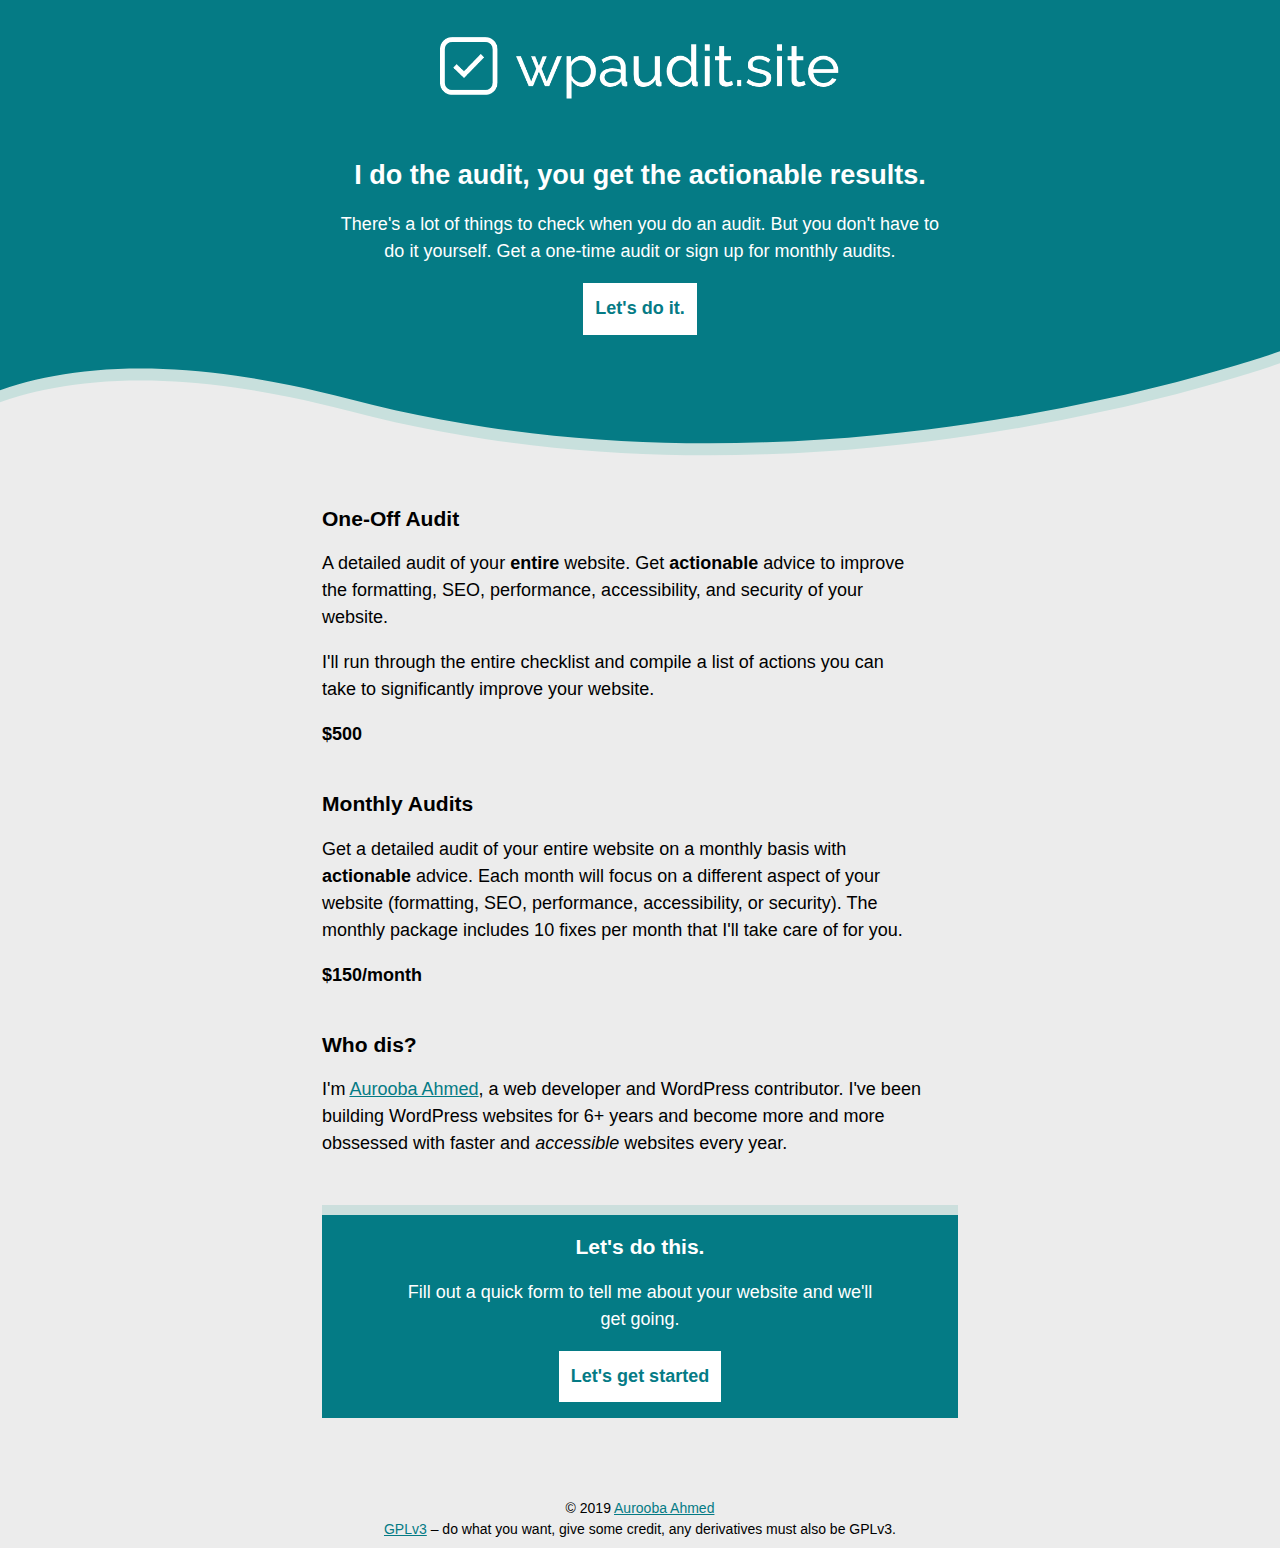
==== audit.html @ 636abbc1 "updated audit page and added security section" ====
<!doctype html>
<html lang="en" dir="ltr">
    <head>
        <!-- Primary Meta Tags -->
        <meta charset="UTF-8">
        <meta name="viewport" content="width=device-width, initial-scale=1.0">
        <title>WPAudit – WordPress Website Audit Checklist</title>
        <meta name="title" content="WPAudit – WordPress Website Audit Checklist">
        <meta name="description" content="Quickly audit your WordPress website. A helpful checklist to audit your website for formatting, WordPress specific optimization, accessibility, performance, and security. Best used before a launch or on a monthly basis.">
        <meta name="keywords" content="wordpress checklist, wordpress audit, site audit, web performance checklist, web accessibility checklist, html checklist, css checklit, javascript checklist, frontend checklist, developer checklist">
        
        <link rel="preload" href="css/webfonts.css" as="style">
        <link rel="stylesheet" href="css/style.css">
        <link rel="apple-touch-icon-precomposed" sizes="144x144" href="assets/imgs/wpauditsite-icon.png">

        <!-- Open Graph / Facebook -->
        <meta property="og:type" content="website">
        <meta property="og:url" content="https://wpaudit.site/">
        <meta property="og:title" content="WordPress Website Audit Checklist">
        <meta property="og:description" content="Quickly audit your WordPress website. A helpful checklist to audit your website for formatting, WordPress specific optimization, accessibility, performance, and security. Best used before a launch or on a monthly basis.">
        <meta property="og:image" content="assets/imgs/logo.jpg">

        <!-- Twitter -->
        <meta property="twitter:card" content="summary_large_image">
        <meta property="twitter:url" content="https://wpaudit.site/">
        <meta property="twitter:title" content="WordPress Website Audit Checklist">
        <meta property="twitter:description" content="Quickly audit your WordPress website. A helpful checklist to audit your website for formatting, WordPress specific optimization, accessibility, performance, and security. Best used before a launch or on a monthly basis.">
        <meta property="twitter:image" content="assets/imgs/logo.jpg">
        
        <meta property="copyright" content="GPL License, created by Aurooba Ahmed">
        <link rel="shortcut icon" href="assets/imgs/favicon.png">
    </head>
    <body>
        <header class="site-header">
            <h1><a href="/"><img src="assets/imgs/logo-transparent.png" alt="WP Audit Site"></a></h1>
            <a class="skip-link screen-reader-text" href="#main">Skip to content (press enter)</a>
            <h2>I do the audit, you get the actionable results.</h2>
            <p>There's a lot of things to check when you do an audit. But you don't have to do it yourself. Get a one-time audit or sign up for monthly audits.</p>
            <div class="button-wrapper"><a href="https://aurooba.com/audits" class="button">Let's do it.</a></div>
        </header>
        <main id="main" class="audit">
            <section>
                <h3>One-Off Audit</h3>
                <p>A detailed audit of your <strong>entire</strong> website. Get <strong>actionable</strong> advice to improve the formatting, SEO, performance, accessibility, and security of your website.</p>
                <p>I'll run through the entire checklist and compile a list of actions you can take to significantly improve your website.</p>
                <p><strong>$500</strong></p>
            </section>
            <section>
                 <h3>Monthly Audits</h3>
                 <p>Get a detailed audit of your entire website on a monthly basis with <strong>actionable</strong> advice. Each month will focus on a different aspect of your website (formatting, SEO, performance, accessibility, or security). The monthly package includes 10 fixes per month that I'll take care of for you.</p>
                 <p><strong>$150/month</strong></p>
            </section>
            <section>
                <h3>Who dis?</h3>
                <p>I'm <a href="https://auroobaahmed.com">Aurooba Ahmed</a>, a web developer and WordPress contributor. I've been building WordPress websites for 6+ years and become more and more obssessed with faster and <em>accessible</em> websites every year.</p>
            </section>
            <section class="cta">
                <h3>Let's do this.</h3>
                <p>Fill out a quick form to tell me about your website and we'll get going.</p>
                <a class="button" href="https://aurooba.com/audit">Let's get started</a>
            </section>
        </main>
        <footer>
            <p>&copy; 2019 <a href="https://auroobaahmed.com">Aurooba Ahmed</a></p>
            <p><a href="https://www.gnu.org/licenses/gpl-3.0.en.html">GPLv3</a> – do what you want, give some credit, any derivatives must also be GPLv3.</p>
        </footer>
        <script src="https://instant.page/3.0.0" type="module" defer integrity="sha384-OeDn4XE77tdHo8pGtE1apMPmAipjoxUQ++eeJa6EtJCfHlvijigWiJpD7VDPWXV1"></script>
    </body>
</html>
---- css/style.css ----
/*!
Author: Aurooba Ahmed
Author URI: http://auroobaahmed.com
Version: 0.1
*/*{box-sizing:border-box}body{font:18px/1.5 "raleway","Helvetica Neue","Helvetica","Arial",sans-serif;margin:0 auto}h1,h2,h3,h4,h5,h6{font-family:"raleway","Helvetica Neue","Helvetica","Arial",sans-serif;margin:2.5rem 0 1rem}p{max-width:600px;margin:0 auto 1em auto}ul li,ol li{margin-top:.5rem;max-width:600px}a,a:visited{color:#057b85;transition:color .5s ease}a:hover{color:#649662}img{height:auto;max-width:100%}pre{border:1px solid #057b85;overflow:auto}code{color:#057b85;display:inline-block}pre code{padding:1rem}blockquote{border-left:3px solid #047b85;font-size:110%;font-style:italic;margin:1rem 0;padding:.5rem 1rem}table{border-collapse:collapse;margin:2rem 0;text-align:left;width:100%}tr{border-bottom:1px solid #d3d3d3}th,td{padding:.5rem}hr{background:#d3d3d3;border:0;height:1px;margin:2rem 0}cite{display:block;font-size:smaller;margin-top:.5rem;font-style:normal}body{background:#ececec}main{max-width:1500px;margin:0 auto}main.audit{max-width:700px}main.audit p{margin-left:0}.button{display:inline-block;border:1px solid #fff;padding:.7rem;background:#fff;color:#057b85;text-decoration:none;font-weight:bold;transition:.5s ease all}.button:hover{border:1px solid #fff;background:transparent;color:#fff}a.skip-link,a.skip-link:visited{background:#fff;color:#057b85;left:-9999px;padding:.5rem;position:absolute;top:1rem;z-index:-10;font-weight:bold;display:block}a.skip-link:focus,a.skip-link:visited:focus{left:1rem;z-index:100}header.site-header{background:#057b85;color:#fff;padding:1rem 1rem 0rem 1rem;text-align:center;position:relative}header.site-header h1{margin-top:1rem}header.site-header h1 img{max-width:400px;width:100%}header.site-header .button-wrapper{padding-bottom:.5rem}header.site-header:after{background:url("../assets/imgs/header-blob2-01.svg") no-repeat center top;background-size:100%;content:"";height:100%;position:absolute;left:0;width:100%;margin-top:-1px}main{margin-top:10rem;padding:0 1rem}@media only screen and (min-width: 500px){main{padding:0 2rem}}.section-header{display:flex;align-items:center;justify-content:space-between;margin:3rem 0 1rem 0}.section-header:after{content:"hide";font-size:18px;opacity:.6;padding:.5rem 1rem;transition:.5s ease all}.section-header h3{margin:0}.section-header:hover:after{cursor:pointer;background:#fff;opacity:.8}input.section:focus+label.section-header:after{background:#fff}input.section:checked+label.section-header:after{content:"show"}input#formatting-seo:checked~section.formatting,input#performance:checked~section.performance,input#a11y:checked~section.a11y,input#security:checked~section.security{display:none}section.formatting,section.performance,section.a11y,section.security{display:grid;grid-template-columns:repeat(auto-fit, minmax(300px, 1fr));grid-gap:50px}section.formatting p,section.performance p,section.a11y p,section.security p{margin-left:0}@media only screen and (min-width: 850px){section.formatting,section.performance,section.a11y,section.security{display:grid;grid-template-columns:repeat(auto-fit, minmax(400px, 1fr));grid-gap:50px}}article.checklist-item{background-color:#fff;padding:1rem}article.checklist-item h4{margin:0;display:inline-block}input{position:absolute;height:1px;width:1px;overflow:hidden;clip:rect(1px 1px 1px 1px);clip:rect(1px, 1px, 1px, 1px)}input:focus+label.tickoff:before{box-shadow:0 0px 8px #5e9ed6}label.tickoff{position:relative;padding:1em 0;display:block}label.tickoff h4{padding-left:50px}label.tickoff:before{background-color:#fff;border:3px solid #ececec;border-color:#ececec;border-radius:7px;content:"";height:30px;position:absolute;top:calc(50% - 20px);transition:.5s ease background-color,.5s ease border-color;width:30px}label.tickoff:hover{cursor:pointer}input[type=checkbox]:checked+label.tickoff:before{background:url("data:image/svg+xml,%3Csvg xmlns='http://www.w3.org/2000/svg' viewBox='0 0 24.22 18.75'%3E%3Cpolygon points='8.44 18.75 0 10.65 2.62 7.96 8.39 13.47 21.55 0 24.22 2.64 8.44 18.75' style='fill:%23fff'/%3E%3C/svg%3E") no-repeat;background-color:#057b85;background-position:center;background-size:80%;border-color:#057b85}.overlay{position:fixed;top:0;bottom:0;left:0;right:0;background:rgba(0,0,0,.7);transition:opacity 500ms;display:none;opacity:0;height:100vh;width:100vw}.overlay.show{display:flex;justify-content:center;align-items:center;opacity:1}.popup{text-align:center;margin:calc(30vh) auto;padding:20px;background:#fff;border-radius:5px;width:30%;position:relative;transition:all 5s ease-in-out}.popup h2{margin-top:1rem}.popup .close{position:absolute;top:20px;right:30px;transition:all 200ms;font-size:30px;font-weight:bold;text-decoration:none;color:#333;cursor:pointer}.popup .close:hover{color:#057b85}.popup .content{max-height:30%;overflow:auto}@media screen and (max-width: 700px){.popup{width:70%}}.audit .cta,.cta{background:#047b85;color:#fff;padding:1rem;margin-top:3rem;text-align:center;border-top:10px solid #ccdfdd;position:relative}.audit .cta h3,.cta h3{margin-top:0}.audit .cta p,.cta p{width:80%;margin-left:auto}footer{width:100%;margin-top:5rem;text-align:center;font-size:14px;padding:0 1rem;margin-bottom:.5rem}footer p{margin-bottom:0}/*# sourceMappingURL=style.css.map */
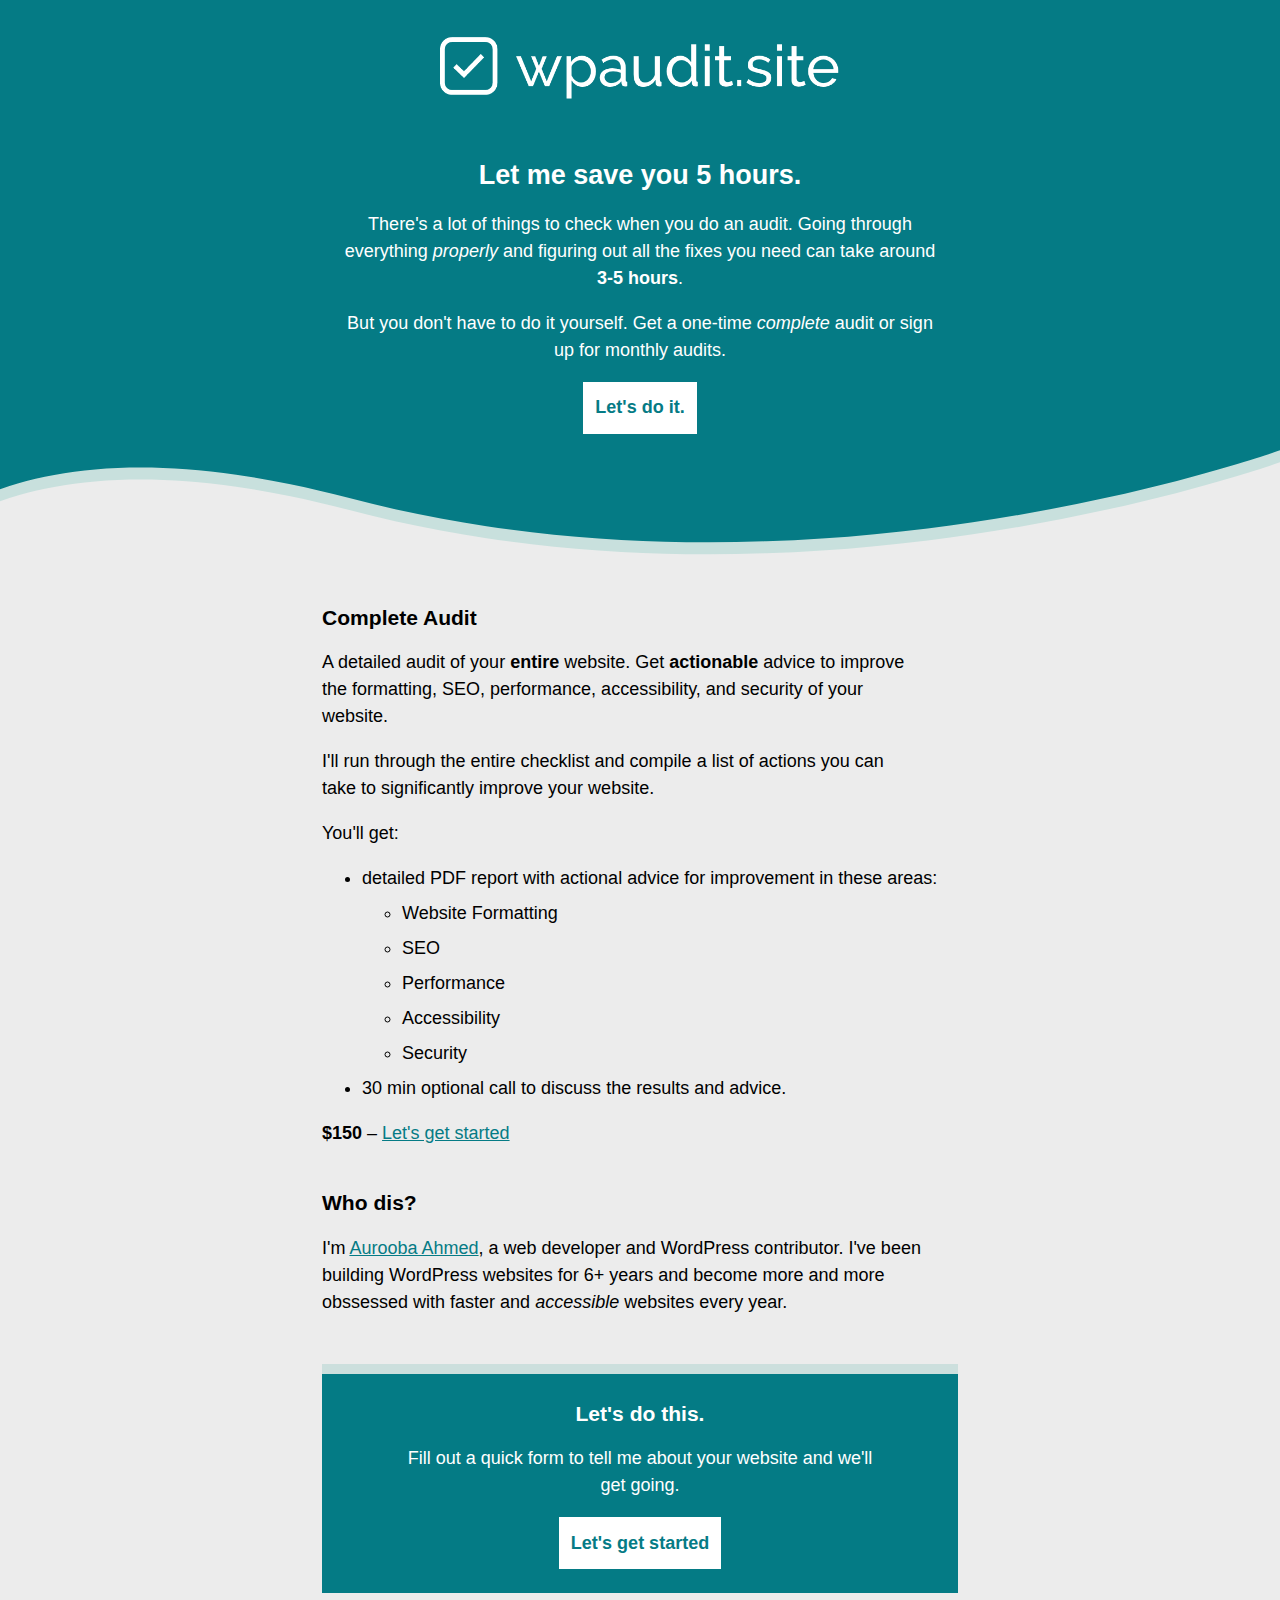
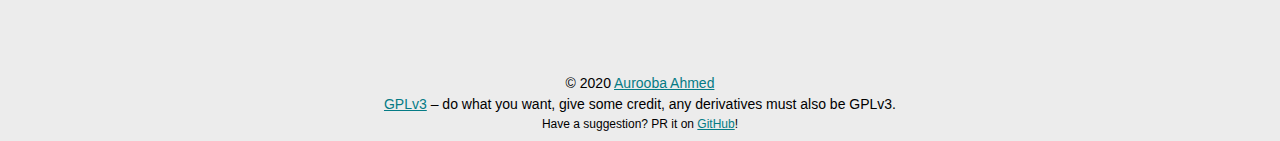
==== commit 6123074b: "update copyright year" ====
--- a/audit.html
+++ b/audit.html
@@ -10,6 +10,7 @@
         <meta name="keywords" content="wordpress checklist, wordpress audit, site audit, web performance checklist, web accessibility checklist, html checklist, css checklit, javascript checklist, frontend checklist, developer checklist">
         
         <link rel="preload" href="css/webfonts.css" as="style">
+        <link rel="stylesheet" href="css/webfonts.css">
         <link rel="stylesheet" href="css/style.css">
         <link rel="apple-touch-icon-precomposed" sizes="144x144" href="assets/imgs/wpauditsite-icon.png">
 
@@ -18,52 +19,85 @@
         <meta property="og:url" content="https://wpaudit.site/">
         <meta property="og:title" content="WordPress Website Audit Checklist">
         <meta property="og:description" content="Quickly audit your WordPress website. A helpful checklist to audit your website for formatting, WordPress specific optimization, accessibility, performance, and security. Best used before a launch or on a monthly basis.">
-        <meta property="og:image" content="assets/imgs/logo.jpg">
+        <meta property="og:image" content="/assets/imgs/logo.jpg">
 
         <!-- Twitter -->
         <meta property="twitter:card" content="summary_large_image">
         <meta property="twitter:url" content="https://wpaudit.site/">
         <meta property="twitter:title" content="WordPress Website Audit Checklist">
         <meta property="twitter:description" content="Quickly audit your WordPress website. A helpful checklist to audit your website for formatting, WordPress specific optimization, accessibility, performance, and security. Best used before a launch or on a monthly basis.">
-        <meta property="twitter:image" content="assets/imgs/logo.jpg">
+        <meta property="twitter:image" content="https://wpaudit.site/assets/imgs/logo.jpg">
         
         <meta property="copyright" content="GPL License, created by Aurooba Ahmed">
-        <link rel="shortcut icon" href="assets/imgs/favicon.png">
+        <link rel="shortcut icon" href="/assets/imgs/favicon.png">
     </head>
     <body>
+        <a class="skip-link screen-reader-text" href="#main">Skip to content (press enter)</a>
         <header class="site-header">
-            <h1><a href="/"><img src="assets/imgs/logo-transparent.png" alt="WP Audit Site"></a></h1>
-            <a class="skip-link screen-reader-text" href="#main">Skip to content (press enter)</a>
-            <h2>I do the audit, you get the actionable results.</h2>
-            <p>There's a lot of things to check when you do an audit. But you don't have to do it yourself. Get a one-time audit or sign up for monthly audits.</p>
-            <div class="button-wrapper"><a href="https://aurooba.com/audits" class="button">Let's do it.</a></div>
+            <h1><a rel="noopener" href="/"><img src="assets/imgs/logo-transparent.png" alt="WP Audit Site"></a></h1>
+            <article>
+                <h2>Let me save you 5 hours.</h2>
+                <p>There's a lot of things to check when you do an audit. Going through everything <em>properly</em> and figuring out all the fixes you need can take around <strong>3-5 hours</strong>.</p>
+                <p>But you don't have to do it yourself. Get a one-time <em>complete</em> audit or sign up for monthly audits.</p>
+                <div class="button-wrapper"><a rel="noopener" target="_blank" href="https://aurooba.com/audits" class="button">Let's do it.</a></div>
+            </article>
         </header>
         <main id="main" class="audit">
             <section>
-                <h3>One-Off Audit</h3>
+                <h3>Complete Audit</h3>
                 <p>A detailed audit of your <strong>entire</strong> website. Get <strong>actionable</strong> advice to improve the formatting, SEO, performance, accessibility, and security of your website.</p>
                 <p>I'll run through the entire checklist and compile a list of actions you can take to significantly improve your website.</p>
-                <p><strong>$500</strong></p>
+                <p>You'll get:</p>
+                <ul>
+                    <li>detailed PDF report with actional advice for improvement in these areas:
+                        <ul><li>Website Formatting</li><li>SEO</li><li>Performance</li><li>Accessibility</li><li>Security</li></ul>
+                    </li>
+                    <li>30 min optional call to discuss the results and advice.</li>
+                </ul>
+                <p><strong>$150</strong> – <a rel="noopener" target="_blank" href="https://aurooba.com/audits/?audit_type=One%20Off%20Audit">Let's get started</a>
             </section>
-            <section>
+            <!-- <section>
                  <h3>Monthly Audits</h3>
-                 <p>Get a detailed audit of your entire website on a monthly basis with <strong>actionable</strong> advice. Each month will focus on a different aspect of your website (formatting, SEO, performance, accessibility, or security). The monthly package includes 10 fixes per month that I'll take care of for you.</p>
-                 <p><strong>$150/month</strong></p>
-            </section>
+                 <p>Get a detailed audit of your entire website on a monthly basis with <strong>actionable</strong> advice. Each month will focus on a different aspect of your website (formatting, SEO, performance, accessibility, and security starting in that order). The monthly package includes 10 small fixes per month that I'll take care of for you.</p>
+                <p>You'll get:</p>
+                <ul>
+                    <li>detailed PDF report with actional advice for improvement in the area we focus on that month:
+                    </li>
+                    <li>1/2 hour monthly call to discuss the results and fixes to work on</li>
+                </ul>
+                 <p><strong>$150/month</strong>  – <a rel="noopener" target="_blank" href="https://aurooba.com/audits/?audit_type=Monthly%20Audit">Let's get started</a></p>
+            </section> -->
             <section>
                 <h3>Who dis?</h3>
-                <p>I'm <a href="https://auroobaahmed.com">Aurooba Ahmed</a>, a web developer and WordPress contributor. I've been building WordPress websites for 6+ years and become more and more obssessed with faster and <em>accessible</em> websites every year.</p>
+                <p>I'm <a rel="noopener" target="_blank" href="https://auroobaahmed.com">Aurooba Ahmed</a>, a web developer and WordPress contributor. I've been building WordPress websites for 6+ years and become more and more obssessed with faster and <em>accessible</em> websites every year.</p>
             </section>
             <section class="cta">
                 <h3>Let's do this.</h3>
                 <p>Fill out a quick form to tell me about your website and we'll get going.</p>
-                <a class="button" href="https://aurooba.com/audit">Let's get started</a>
+                <a rel="noopener" target="_blank" class="button" href="https://aurooba.com/audits">Let's get started</a>
             </section>
         </main>
         <footer>
-            <p>&copy; 2019 <a href="https://auroobaahmed.com">Aurooba Ahmed</a></p>
-            <p><a href="https://www.gnu.org/licenses/gpl-3.0.en.html">GPLv3</a> – do what you want, give some credit, any derivatives must also be GPLv3.</p>
+            <p>&copy; 2020 <a rel="noopener" target="_blank"  href="https://auroobaahmed.com">Aurooba Ahmed</a></p>
+            <p><a rel="noopener" target="_blank" href="https://www.gnu.org/licenses/gpl-3.0.en.html">GPLv3</a> – do what you want, give some credit, any derivatives must also be GPLv3.</p>
+            <p class="smaller">Have a suggestion? PR it on <a href="https://github.com/aurooba/wpaudit.site">GitHub</a>!</p>
         </footer>
         <script src="https://instant.page/3.0.0" type="module" defer integrity="sha384-OeDn4XE77tdHo8pGtE1apMPmAipjoxUQ++eeJa6EtJCfHlvijigWiJpD7VDPWXV1"></script>
+        <!-- Fathom - simple website analytics - https://usefathom.com -->
+        <script>
+        (function(f, a, t, h, o, m){
+        a[h]=a[h]||function(){
+        (a[h].q=a[h].q||[]).push(arguments)
+        };
+        o=f.createElement('script'),
+        m=f.getElementsByTagName('script')[0];
+        o.async=1; o.src=t; o.id='fathom-script';
+        m.parentNode.insertBefore(o,m)
+        })(document, window, 'https://cdn.usefathom.com/tracker.js', 'fathom');
+        fathom('set', 'siteId', 'PKKAQXIH');
+        fathom('trackPageview');
+        </script>
+        <!-- / Fathom -->
+        <script src="https://cdn.purpleads.io/load.js" id="purpleads-client" data-publisher="20004146243229626238cf9442907c82:4ac6920d590adb997e50232a0e9390cc53bff7ceaa055e06eee476a6432837d3785cd4cafcfd15a90229bef52417e6f722796e6b81c70153d17cf38e89ada0cc"></script>
     </body>
 </html>--- a/css/style.css
+++ b/css/style.css
@@ -2,4 +2,4 @@
 Author: Aurooba Ahmed
 Author URI: http://auroobaahmed.com
 Version: 0.1
-*/*{box-sizing:border-box}body{font:18px/1.5 "raleway","Helvetica Neue","Helvetica","Arial",sans-serif;margin:0 auto}h1,h2,h3,h4,h5,h6{font-family:"raleway","Helvetica Neue","Helvetica","Arial",sans-serif;margin:2.5rem 0 1rem}p{max-width:600px;margin:0 auto 1em auto}ul li,ol li{margin-top:.5rem;max-width:600px}a,a:visited{color:#057b85;transition:color .5s ease}a:hover{color:#649662}img{height:auto;max-width:100%}pre{border:1px solid #057b85;overflow:auto}code{color:#057b85;display:inline-block}pre code{padding:1rem}blockquote{border-left:3px solid #047b85;font-size:110%;font-style:italic;margin:1rem 0;padding:.5rem 1rem}table{border-collapse:collapse;margin:2rem 0;text-align:left;width:100%}tr{border-bottom:1px solid #d3d3d3}th,td{padding:.5rem}hr{background:#d3d3d3;border:0;height:1px;margin:2rem 0}cite{display:block;font-size:smaller;margin-top:.5rem;font-style:normal}body{background:#ececec}main{max-width:1500px;margin:0 auto}main.audit{max-width:700px}main.audit p{margin-left:0}.button{display:inline-block;border:1px solid #fff;padding:.7rem;background:#fff;color:#057b85;text-decoration:none;font-weight:bold;transition:.5s ease all}.button:hover{border:1px solid #fff;background:transparent;color:#fff}a.skip-link,a.skip-link:visited{background:#fff;color:#057b85;left:-9999px;padding:.5rem;position:absolute;top:1rem;z-index:-10;font-weight:bold;display:block}a.skip-link:focus,a.skip-link:visited:focus{left:1rem;z-index:100}header.site-header{background:#057b85;color:#fff;padding:1rem 1rem 0rem 1rem;text-align:center;position:relative}header.site-header h1{margin-top:1rem}header.site-header h1 img{max-width:400px;width:100%}header.site-header .button-wrapper{padding-bottom:.5rem}header.site-header:after{background:url("../assets/imgs/header-blob2-01.svg") no-repeat center top;background-size:100%;content:"";height:100%;position:absolute;left:0;width:100%;margin-top:-1px}main{margin-top:10rem;padding:0 1rem}@media only screen and (min-width: 500px){main{padding:0 2rem}}.section-header{display:flex;align-items:center;justify-content:space-between;margin:3rem 0 1rem 0}.section-header:after{content:"hide";font-size:18px;opacity:.6;padding:.5rem 1rem;transition:.5s ease all}.section-header h3{margin:0}.section-header:hover:after{cursor:pointer;background:#fff;opacity:.8}input.section:focus+label.section-header:after{background:#fff}input.section:checked+label.section-header:after{content:"show"}input#formatting-seo:checked~section.formatting,input#performance:checked~section.performance,input#a11y:checked~section.a11y,input#security:checked~section.security{display:none}section.formatting,section.performance,section.a11y,section.security{display:grid;grid-template-columns:repeat(auto-fit, minmax(300px, 1fr));grid-gap:50px}section.formatting p,section.performance p,section.a11y p,section.security p{margin-left:0}@media only screen and (min-width: 850px){section.formatting,section.performance,section.a11y,section.security{display:grid;grid-template-columns:repeat(auto-fit, minmax(400px, 1fr));grid-gap:50px}}article.checklist-item{background-color:#fff;padding:1rem}article.checklist-item h4{margin:0;display:inline-block}input{position:absolute;height:1px;width:1px;overflow:hidden;clip:rect(1px 1px 1px 1px);clip:rect(1px, 1px, 1px, 1px)}input:focus+label.tickoff:before{box-shadow:0 0px 8px #5e9ed6}label.tickoff{position:relative;padding:1em 0;display:block}label.tickoff h4{padding-left:50px}label.tickoff:before{background-color:#fff;border:3px solid #ececec;border-color:#ececec;border-radius:7px;content:"";height:30px;position:absolute;top:calc(50% - 20px);transition:.5s ease background-color,.5s ease border-color;width:30px}label.tickoff:hover{cursor:pointer}input[type=checkbox]:checked+label.tickoff:before{background:url("data:image/svg+xml,%3Csvg xmlns='http://www.w3.org/2000/svg' viewBox='0 0 24.22 18.75'%3E%3Cpolygon points='8.44 18.75 0 10.65 2.62 7.96 8.39 13.47 21.55 0 24.22 2.64 8.44 18.75' style='fill:%23fff'/%3E%3C/svg%3E") no-repeat;background-color:#057b85;background-position:center;background-size:80%;border-color:#057b85}.overlay{position:fixed;top:0;bottom:0;left:0;right:0;background:rgba(0,0,0,.7);transition:opacity 500ms;display:none;opacity:0;height:100vh;width:100vw}.overlay.show{display:flex;justify-content:center;align-items:center;opacity:1}.popup{text-align:center;margin:calc(30vh) auto;padding:20px;background:#fff;border-radius:5px;width:30%;position:relative;transition:all 5s ease-in-out}.popup h2{margin-top:1rem}.popup .close{position:absolute;top:20px;right:30px;transition:all 200ms;font-size:30px;font-weight:bold;text-decoration:none;color:#333;cursor:pointer}.popup .close:hover{color:#057b85}.popup .content{max-height:30%;overflow:auto}@media screen and (max-width: 700px){.popup{width:70%}}.audit .cta,.cta{background:#047b85;color:#fff;padding:1rem;margin-top:3rem;text-align:center;border-top:10px solid #ccdfdd;position:relative}.audit .cta h3,.cta h3{margin-top:0}.audit .cta p,.cta p{width:80%;margin-left:auto}footer{width:100%;margin-top:5rem;text-align:center;font-size:14px;padding:0 1rem;margin-bottom:.5rem}footer p{margin-bottom:0}/*# sourceMappingURL=style.css.map */
+*/*{box-sizing:border-box}body{font:18px/1.5 "raleway","Helvetica Neue","Helvetica","Arial",sans-serif;margin:0 auto}h1,h2,h3,h4,h5,h6{font-family:"raleway","Helvetica Neue","Helvetica","Arial",sans-serif;margin:2.5rem 0 1rem}p{max-width:600px;margin:0 auto 1em auto}ul li,ol li{margin-top:.5rem;max-width:600px}a,a:visited{color:#057b85;transition:color .5s ease}a:hover{color:#649662}img{height:auto;max-width:100%}pre{border:1px solid #057b85;overflow:auto}code{color:#057b85;display:inline-block}pre code{padding:1rem}blockquote{border-left:3px solid #047b85;font-size:110%;font-style:italic;margin:1rem 0;padding:.5rem 1rem}table{border-collapse:collapse;margin:2rem 0;text-align:left;width:100%}tr{border-bottom:1px solid #d3d3d3}th,td{padding:.5rem}hr{background:#d3d3d3;border:0;height:1px;margin:2rem 0}cite{display:block;font-size:smaller;margin-top:.5rem;font-style:normal}body{background:#ececec}main{max-width:1500px;margin:0 auto}main.audit{max-width:700px}main.audit p{margin-left:0}.button{display:inline-block;border:1px solid #fff;padding:.7rem;background:#fff;color:#057b85;text-decoration:none;font-weight:bold;transition:.5s ease all}.button:hover{border:1px solid #fff;background:transparent;color:#fff}a.skip-link,a.skip-link:visited{background:#fff;color:#057b85;left:-9999px;padding:.5rem;position:absolute;top:1rem;z-index:-10;font-weight:bold;display:block}a.skip-link:focus,a.skip-link:visited:focus{left:1rem;z-index:100}.smaller{font-size:12px}header.site-header{background:#057b85;color:#fff;padding:1rem 1rem 0rem 1rem;text-align:center;position:relative}header.site-header h1{margin-top:1rem}header.site-header h1 img{max-width:400px;width:100%}header.site-header .button-wrapper{padding-bottom:.5rem}header.site-header:after{background:url("../assets/imgs/header-blob2-01.svg") no-repeat center top;background-size:100%;content:"";height:100%;position:absolute;left:0;width:100%;margin-top:-1px;pointer-events:none}main{margin-top:10rem;padding:0 1rem}@media only screen and (min-width: 500px){main{padding:0 2rem}}@media only screen and (min-width: 1700px){main{margin-top:15rem}}@media only screen and (min-width: 2400px){main{margin-top:17rem}}.section-header{display:flex;align-items:center;justify-content:space-between;margin:3rem 0 1rem 0}.section-header:after{content:"hide";font-size:18px;opacity:.6;padding:.5rem 1rem;transition:.5s ease all}.section-header span{margin:0;font-size:1.17em;font-weight:bold}.section-header:hover:after{cursor:pointer;background:#fff;opacity:.8}input.section:focus+label.section-header:after{background:#fff}input.section:checked+label.section-header:after{content:"show"}input#formatting-seo:checked~section.formatting,input#performance:checked~section.performance,input#a11y:checked~section.a11y,input#security:checked~section.security{display:none}section.formatting,section.performance,section.a11y,section.security{display:grid;grid-template-columns:repeat(auto-fit, minmax(300px, 1fr));grid-gap:50px}section.formatting p,section.performance p,section.a11y p,section.security p{margin-left:0}@media only screen and (min-width: 850px){section.formatting,section.performance,section.a11y,section.security{display:grid;grid-template-columns:repeat(auto-fit, minmax(400px, 1fr));grid-gap:50px}}article.checklist-item{background-color:#fff;padding:1rem}article.checklist-item span{margin:0;display:inline-block}input{position:absolute;height:1px;width:1px;overflow:hidden;clip:rect(1px 1px 1px 1px);clip:rect(1px, 1px, 1px, 1px)}input:focus+label.tickoff:before{box-shadow:0 0px 8px #5e9ed6}label.tickoff{position:relative;padding:1em 0;display:block}label.tickoff span{padding-left:50px;font-weight:bold}label.tickoff:before{background-color:#fff;border:3px solid #ececec;border-color:#ececec;border-radius:7px;content:"";height:30px;position:absolute;top:calc(50% - 20px);transition:.5s ease background-color,.5s ease border-color;width:30px}label.tickoff:hover{cursor:pointer}input[type=checkbox]:checked+label.tickoff:before{background:url("data:image/svg+xml,%3Csvg xmlns='http://www.w3.org/2000/svg' viewBox='0 0 24.22 18.75'%3E%3Cpolygon points='8.44 18.75 0 10.65 2.62 7.96 8.39 13.47 21.55 0 24.22 2.64 8.44 18.75' style='fill:%23fff'/%3E%3C/svg%3E") no-repeat;background-color:#057b85;background-position:center;background-size:80%;border-color:#057b85}.overlay{position:fixed;top:0;bottom:0;left:0;right:0;background:rgba(0,0,0,.7);transition:opacity 500ms;display:none;opacity:0;height:100vh;width:100vw}.overlay.show{display:flex;justify-content:center;align-items:center;opacity:1}.popup{text-align:center;margin:calc(30vh) auto;padding:20px;background:#fff;border-radius:5px;width:30%;position:relative;transition:all 5s ease-in-out}.popup h2{margin-top:1rem}.popup .close{position:absolute;top:20px;right:30px;transition:all 200ms;font-size:30px;font-weight:bold;text-decoration:none;color:#333;background:transparent;border:none}.popup .close:hover{color:#057b85}.popup .content{max-height:30%;overflow:auto}@media screen and (max-width: 700px){.popup{width:70%}}.audit .cta,.cta{max-width:700px;margin-right:auto;margin-left:auto;background:#047b85;color:#fff;padding:1rem 1rem 1.5rem 1rem;margin-top:3rem;text-align:center;border-top:10px solid #ccdfdd;position:relative}.audit .cta h3,.cta h3{margin-top:.5rem}.audit .cta p,.cta p{width:80%;margin-left:auto}footer{width:100%;margin-top:5rem;text-align:center;font-size:14px;padding:0 1rem;margin-bottom:.5rem}footer p{margin-bottom:0}/*# sourceMappingURL=style.css.map */
